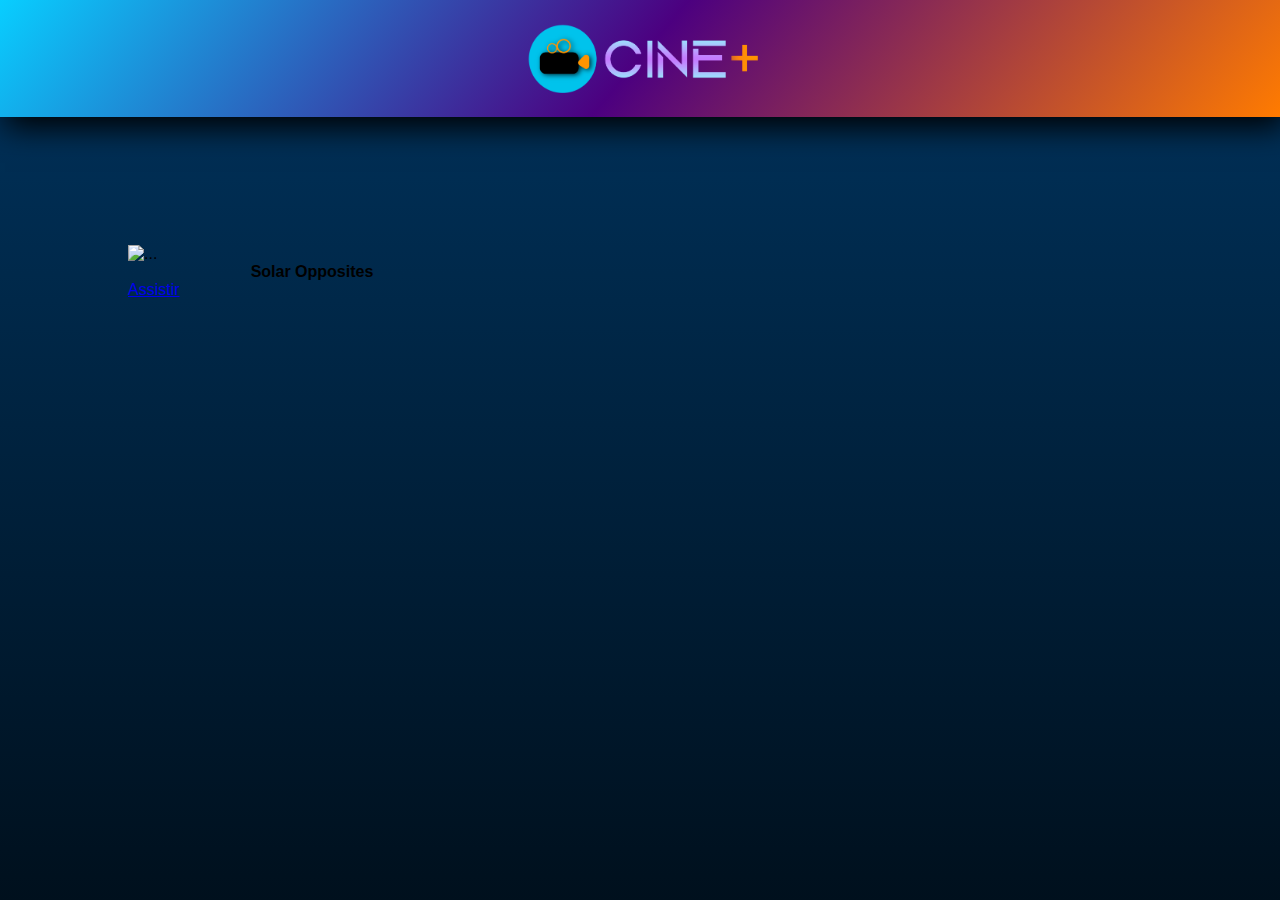
==== index.html @ ac24df3f "atumod" ====
<!DOCTYPE html>
<html lang="pt-br">
<head>
    <meta charset="UTF-8">
    <meta http-equiv="X-UA-Compatible" content="IE=edge">
    <meta name="viewport" content="width=device-width, initial-scale=1.0">
    <title>Cinema</title>
    <link rel="shortcut icon" href="/imgfilmes/icon-for-movie-0.jpg">
    <link rel="stylesheet" type="text/css" href="estilo.css">
    <link href="https://cdn.jsdelivr.net/npm/bootstrap@5.2.2/dist/css/bootstrap.min.css" rel="stylesheet" integrity="sha384-Zenh87qX5JnK2Jl0vWa8Ck2rdkQ2Bzep5IDxbcnCeuOxjzrPF/et3URy9Bv1WTRi" crossorigin="anonymous">

</head>
<body>

    <header class="cabecalho">
        
<a href="/index.html"><img class="logopricipal" src="imgfilmes\cinema-logo-1816B261B0-seeklogo.com.png" alt=""></a>

    </header>



<div class="card text-bg-dark mb-3" style="width: 23rem;">
    <img src="https://lumiere-a.akamaihd.net/v1/images/solar_opposites_4x5_las_e0333d41.png" class="card-img-top" alt="...">
    <div class="card-body">
      <h5 class="card-title">Solar Opposites</h5>
      <a href="solaropp.html" class="btn btn-outline-info btn-lg">Assistir</a>
    </div>
  </div>

<script src="https://cdn.jsdelivr.net/npm/bootstrap@5.2.2/dist/js/bootstrap.bundle.min.js" integrity="sha384-OERcA2EqjJCMA+/3y+gxIOqMEjwtxJY7qPCqsdltbNJuaOe923+mo//f6V8Qbsw3" crossorigin="anonymous"></script>
</body>
</html>
---- estilo.css ----
/*configurações padrôes originais*/
*{
   margin: 0%;
   padding: 0%;
   font-size: 100%;
   box-sizing: border-box;
   border:none;
   outline: none;

}


/*=========================================================
Estilos geral padrão*/

body {

   background-image: linear-gradient(0deg, rgb(0, 0, 0), rgb(0, 52, 95));
   font-family: Arial, Helvetica, sans-serif;
   background-repeat: no-repeat;
   background-size: 100% 1300px;
   
   
}
.cabecalho{
   background-image: linear-gradient(130deg, rgb(8, 206, 255), rgb(76, 0, 128), rgb(255, 123, 0));
   box-shadow: 5px 10px 30px black;
   padding: 20px;
   
}

.logopricipal{
   max-width: 20%;
   display: block;
   margin: auto;
}

.logopricipalplayers{

   width: 20%;
   margin-left: 40%;
   text-align: center;
}

.circulofm{
   color: aliceblue;
   font-size: 20px;
   text-decoration: none;
   text-align: center;
   
   
}


.playvideo{
   width: 50%;
   margin: auto;
   display: block;
   margin-top: 2%;

}

.botoes{
   position: absolute;
   top: 50%;
   left: 42%;
   margin: -25px 0 0 -25px;
  
}

.b1{
font-size: 25px;
padding: 10px 62px;
background: -webkit-linear-gradient(left,#9f78fa, #81d0fd );
color: rgb(3, 3, 3);
border-radius: 50px 20px;
text-decoration: none;

}

.b1:hover{
   background: -webkit-linear-gradient(left,#f7f7f7, #ffffff );
   color: #7940ff;
   text-decoration: none;
}

.titfilm{
   font-size: 40px;
   color: #bbe6ff;
   text-align: center;
   margin-top: 2%;
}



/*==========================================================


Área de imagens da pagia inicial para escolha dos filmes*/

.Filmesgeral{
   content: "";
   clear: both;
   display: table;
}

.circulo{
   
   width: 20%;
   margin-left: 4%;
   margin-top: 5%;
   float: left;
}

.coringa{
   
   width: 21%;
   margin-left: 4%;
   margin-top: 5%;
   float: left;
}

.card{
   margin-top: 10%;
   margin-left: 10%;

}

.btn-info{
   margin-left: 15px;
   
}
.btn{
   width: 330px;
}
.card-title{
   text-align: center;
}
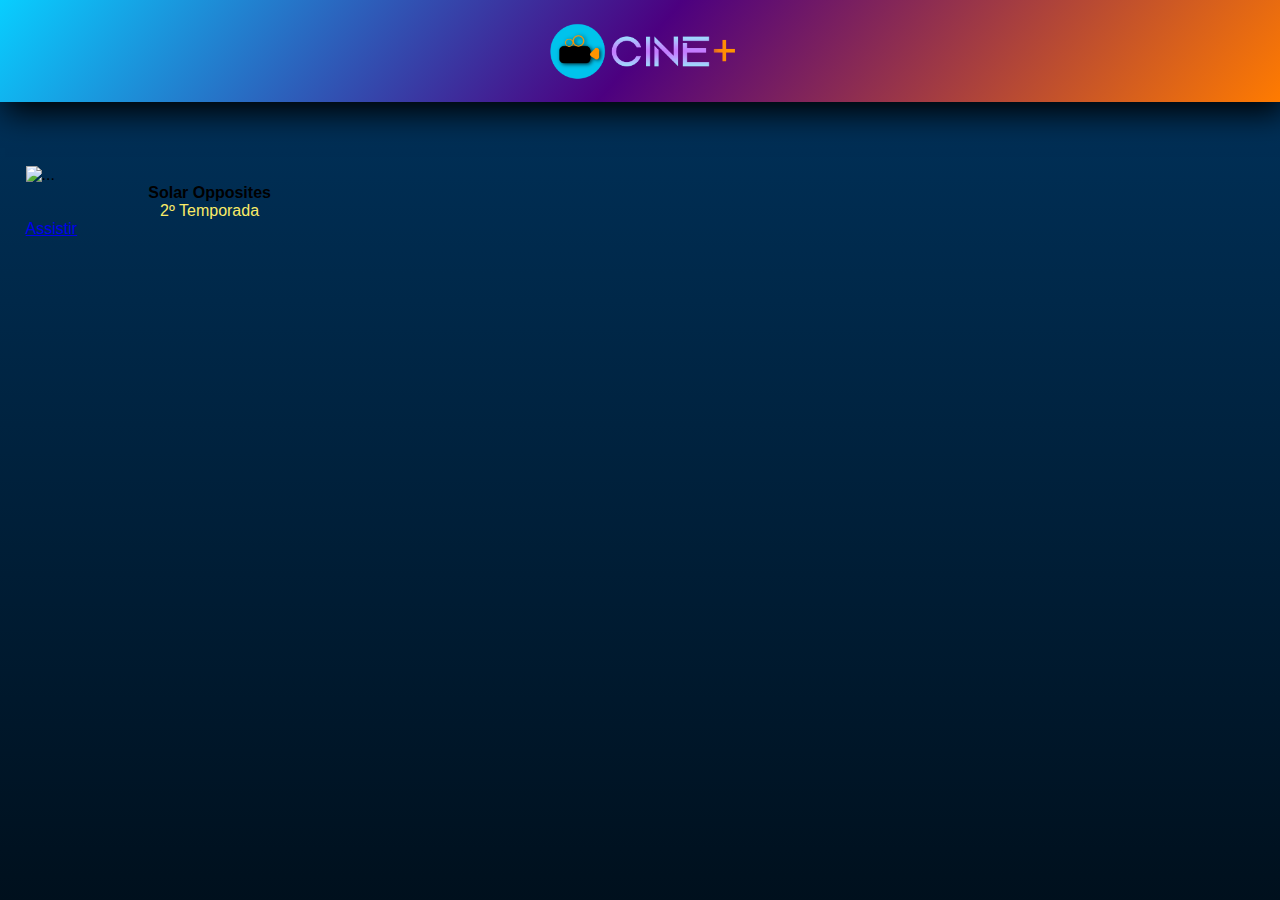
==== commit 614ad713: "modf" ====
--- a/index.html
+++ b/index.html
@@ -5,7 +5,7 @@
     <meta http-equiv="X-UA-Compatible" content="IE=edge">
     <meta name="viewport" content="width=device-width, initial-scale=1.0">
     <title>Cinema</title>
-    <link rel="shortcut icon" href="/imgfilmes/icon-for-movie-0.jpg">
+    <link rel="shortcut icon" href="imgfilmes\icon-for-movie-0.jpg">
     <link rel="stylesheet" type="text/css" href="estilo.css">
     <link href="https://cdn.jsdelivr.net/npm/bootstrap@5.2.2/dist/css/bootstrap.min.css" rel="stylesheet" integrity="sha384-Zenh87qX5JnK2Jl0vWa8Ck2rdkQ2Bzep5IDxbcnCeuOxjzrPF/et3URy9Bv1WTRi" crossorigin="anonymous">
 
@@ -24,6 +24,7 @@
     <img src="https://lumiere-a.akamaihd.net/v1/images/solar_opposites_4x5_las_e0333d41.png" class="card-img-top" alt="...">
     <div class="card-body">
       <h5 class="card-title">Solar Opposites</h5>
+      <p style="text-align: center; color:rgb(250, 235, 103)">2º Temporada</p>
       <a href="solaropp.html" class="btn btn-outline-info btn-lg">Assistir</a>
     </div>
   </div>
--- a/estilo.css
+++ b/estilo.css
@@ -31,7 +31,7 @@
 }
 
 .logopricipal{
-   max-width: 20%;
+   max-width: 200px;
    display: block;
    margin: auto;
 }
@@ -99,36 +99,15 @@
 
 Área de imagens da pagia inicial para escolha dos filmes*/
 
-.Filmesgeral{
-   content: "";
-   clear: both;
-   display: table;
-}
-
-.circulo{
-   
-   width: 20%;
-   margin-left: 4%;
-   margin-top: 5%;
-   float: left;
-}
-
-.coringa{
-   
-   width: 21%;
-   margin-left: 4%;
-   margin-top: 5%;
-   float: left;
-}
 
 .card{
-   margin-top: 10%;
-   margin-left: 10%;
+   margin-top: 5%;
+   margin-left: 2%;
 
 }
 
 .btn-info{
-   margin-left: 15px;
+   margin-left: 16px;
    
 }
 .btn{
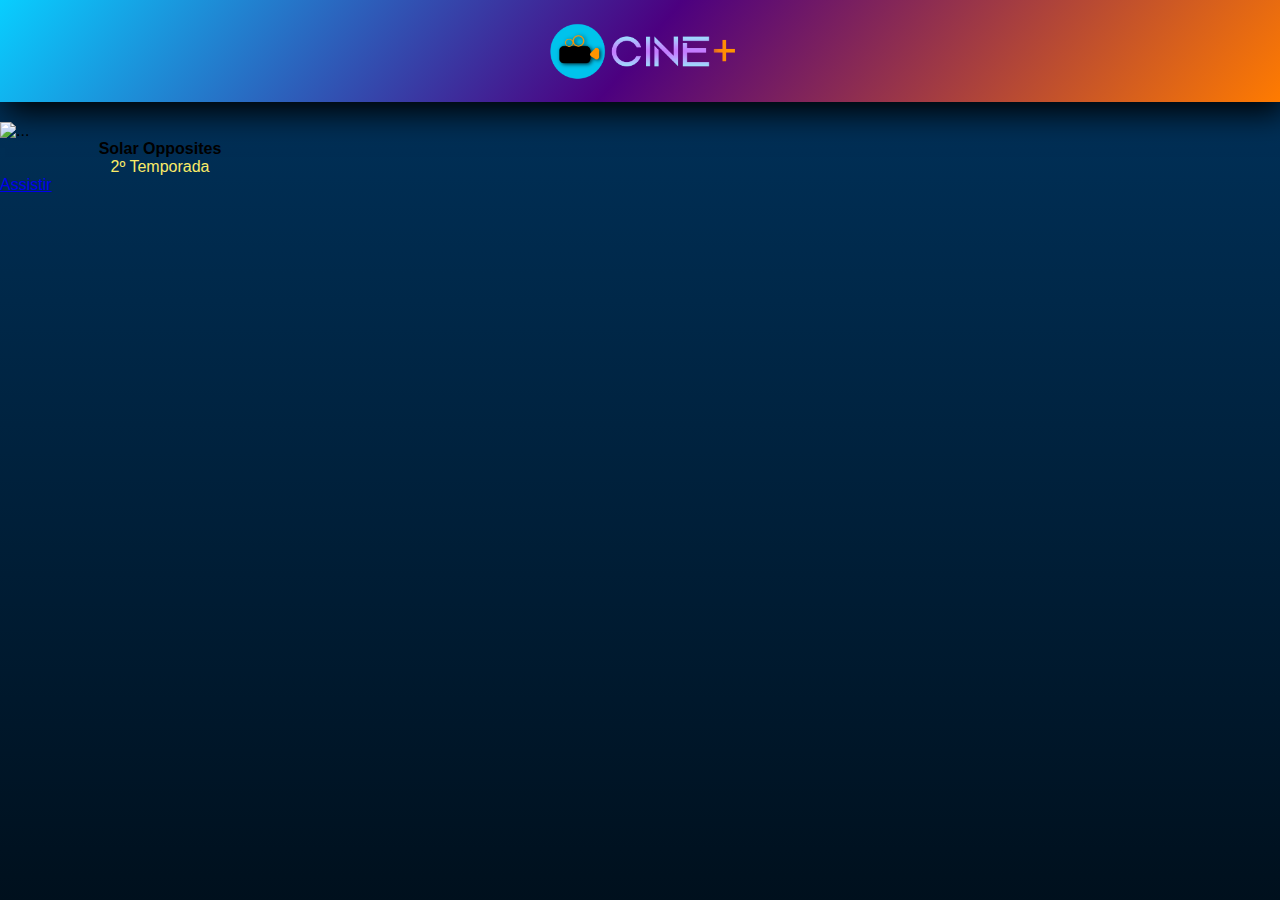
==== commit 6af3995b: "modf" ====
--- a/index.html
+++ b/index.html
@@ -20,7 +20,7 @@
 
 
 
-<div class="card text-bg-dark mb-3" style="width: 23rem;">
+<div class="card text-bg-dark mb-3" style="width: 20rem; margin-top: 20px;">
     <img src="https://lumiere-a.akamaihd.net/v1/images/solar_opposites_4x5_las_e0333d41.png" class="card-img-top" alt="...">
     <div class="card-body">
       <h5 class="card-title">Solar Opposites</h5>
--- a/estilo.css
+++ b/estilo.css
@@ -85,13 +85,9 @@
    text-decoration: none;
 }
 
-.titfilm{
-   font-size: 40px;
-   color: #bbe6ff;
-   text-align: center;
-   margin-top: 2%;
+.dropdown{
+   margin-left: 10px;
 }
-
 
 
 /*==========================================================
@@ -100,19 +96,15 @@
 Área de imagens da pagia inicial para escolha dos filmes*/
 
 
-.card{
-   margin-top: 5%;
-   margin-left: 2%;
-
-}
-
-.btn-info{
-   margin-left: 16px;
-   
-}
 .btn{
-   width: 330px;
+   width: 290px;
+   margin-top: 10px;
 }
 .card-title{
    text-align: center;
+}
+
+.carddiv{
+   margin-top: 50px;
+   
 }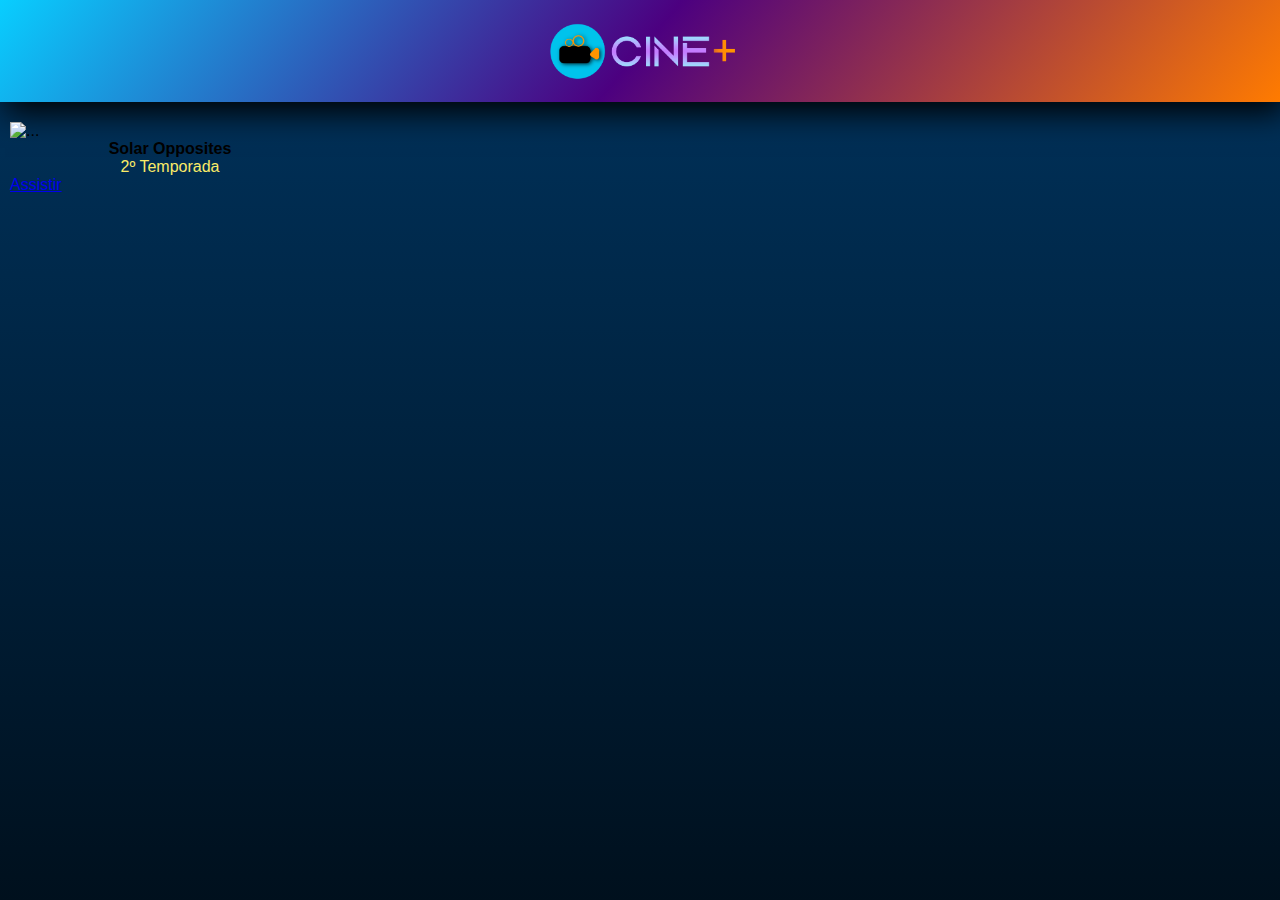
==== commit 32f2fd37: "modf" ====
--- a/index.html
+++ b/index.html
@@ -20,7 +20,7 @@
 
 
 
-<div class="card text-bg-dark mb-3" style="width: 20rem; margin-top: 20px;">
+<div class="card text-bg-dark mb-3" style="width: 20rem; margin-top: 20px; margin-left: 10px;">
     <img src="https://lumiere-a.akamaihd.net/v1/images/solar_opposites_4x5_las_e0333d41.png" class="card-img-top" alt="...">
     <div class="card-body">
       <h5 class="card-title">Solar Opposites</h5>
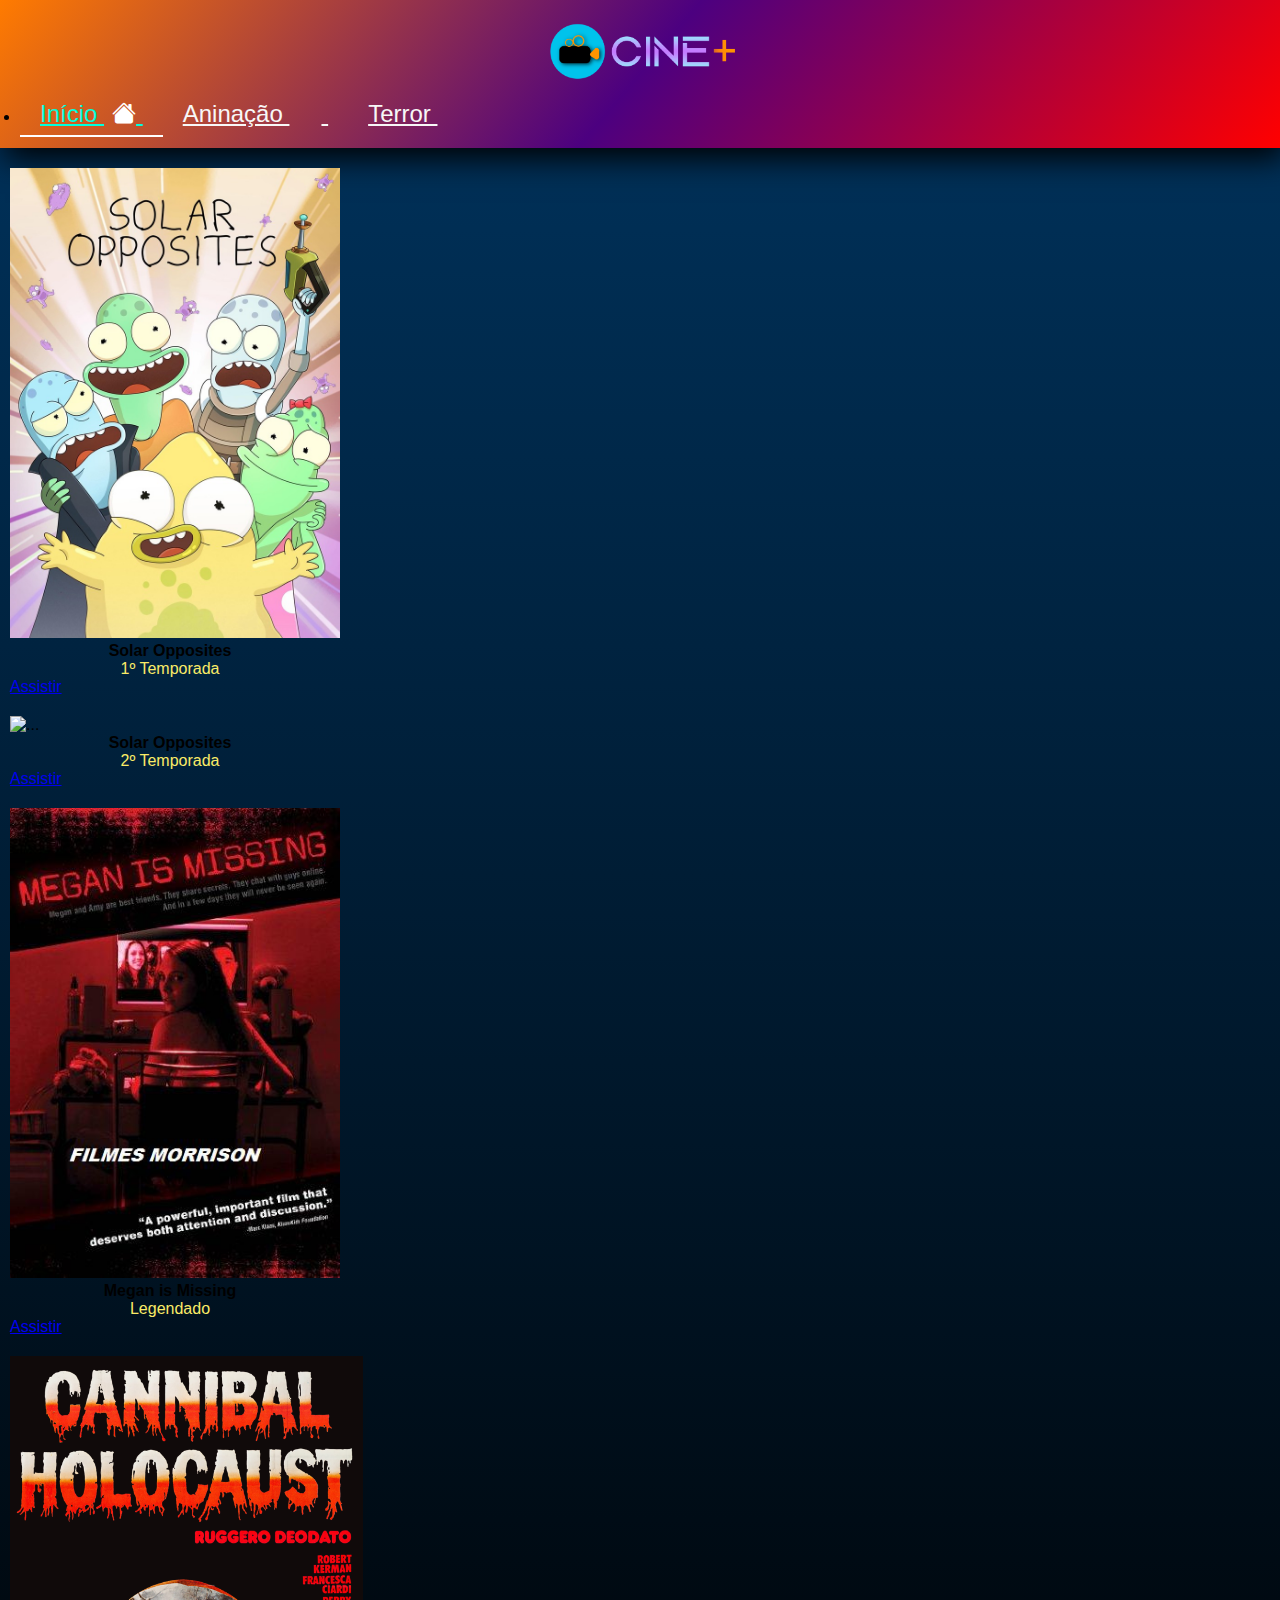
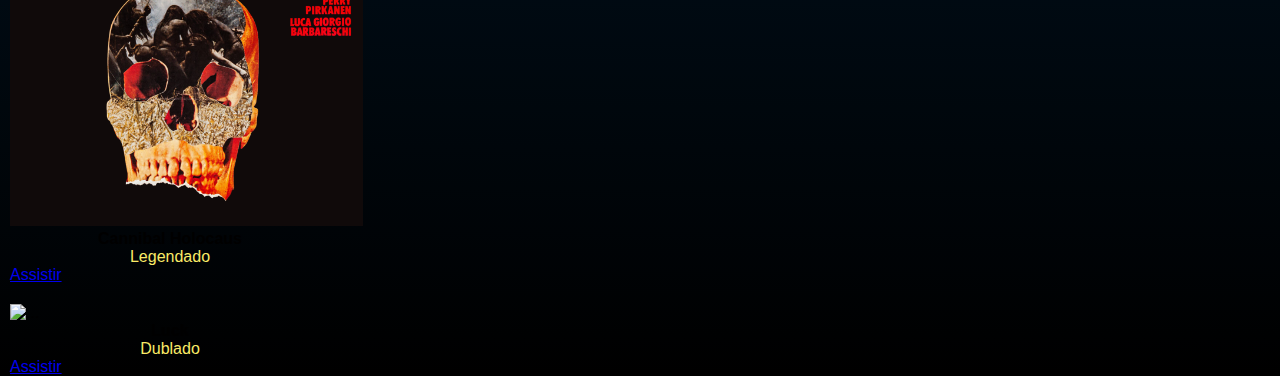
==== commit 56b4629b: "update" ====
--- a/index.html
+++ b/index.html
@@ -1,34 +1,98 @@
 <!DOCTYPE html>
 <html lang="pt-br">
+
 <head>
-    <meta charset="UTF-8">
-    <meta http-equiv="X-UA-Compatible" content="IE=edge">
-    <meta name="viewport" content="width=device-width, initial-scale=1.0">
-    <title>Cinema</title>
-    <link rel="shortcut icon" href="imgfilmes\icon-for-movie-0.jpg">
-    <link rel="stylesheet" type="text/css" href="estilo.css">
-    <link href="https://cdn.jsdelivr.net/npm/bootstrap@5.2.2/dist/css/bootstrap.min.css" rel="stylesheet" integrity="sha384-Zenh87qX5JnK2Jl0vWa8Ck2rdkQ2Bzep5IDxbcnCeuOxjzrPF/et3URy9Bv1WTRi" crossorigin="anonymous">
+  <meta charset="UTF-8">
+  <meta http-equiv="X-UA-Compatible" content="IE=edge">
+  <meta name="viewport" content="width=device-width, initial-scale=1.0">
+  <title>Cinema</title>
+  <link rel="shortcut icon" href="imgfilmes\icon-for-movie-0.jpg">
+  <link rel="stylesheet" type="text/css" href="estilo.css">
+  <link href="https://cdn.jsdelivr.net/npm/bootstrap@5.2.2/dist/css/bootstrap.min.css" rel="stylesheet"
+    integrity="sha384-Zenh87qX5JnK2Jl0vWa8Ck2rdkQ2Bzep5IDxbcnCeuOxjzrPF/et3URy9Bv1WTRi" crossorigin="anonymous">
+    <link rel="stylesheet" href="https://cdn.jsdelivr.net/npm/bootstrap-icons@1.11.3/font/bootstrap-icons.min.css">
 
 </head>
-<body>
 
-    <header class="cabecalho">
-        
-<a href="/index.html"><img class="logopricipal" src="imgfilmes\cinema-logo-1816B261B0-seeklogo.com.png" alt=""></a>
+<body class="min-vh-100">
 
-    </header>
+  <header class="cabecalho d-flex flex-row align-items-center gap-5 navbar navbar-expand-lg">
+
+    <div class="container-fluid">
+      <a class="navbar-brand" href="/index.html"><img class="logopricipal" src="imgfilmes\cinema-logo-1816B261B0-seeklogo.com.png" alt=""></a>
+      <button class="navbar-toggler" type="button" data-bs-toggle="collapse" data-bs-target="#navbarSupportedContent" aria-controls="navbarSupportedContent" aria-expanded="false" aria-label="Toggle navigation">
+        <span class="navbar-toggler-icon"></span>
+      </button>
+      <div class="collapse navbar-collapse" id="navbarSupportedContent">
+        <ul class="navbar-nav me-auto mb-2 mb-lg-0">
+          <li class="nav-item d-flex align-items-start align-items-lg-center justify-content-center flex-column flex-lg-row gap-3">
+            <a class="nav-link active" href="index.html"> Início <i class="bi bi-house-fill"></i> </a>
+            <a class="nav-link " href="animacao.html">Aninação <i class="bi bi-emoji-laughing-fill"></i> </a>
+            <a class="nav-link" href="terror.html">Terror <i class="bi bi-emoji-grimace-fill"></i> </a>
+          </li>
+        </ul>
+      </div>
+    </div>
+
+  </header>
 
 
 
-<div class="card text-bg-dark mb-3" style="width: 20rem; margin-top: 20px; margin-left: 10px;">
-    <img src="https://lumiere-a.akamaihd.net/v1/images/solar_opposites_4x5_las_e0333d41.png" class="card-img-top" alt="...">
-    <div class="card-body">
-      <h5 class="card-title">Solar Opposites</h5>
-      <p style="text-align: center; color:rgb(250, 235, 103)">2º Temporada</p>
-      <a href="solaropp.html" class="btn btn-outline-info btn-lg">Assistir</a>
+  <div class="main d-flex flex-row  justify-content-center justify-content-lg-start align-items-center flex-wrap ">
+
+    <div class="card text-bg-dark mb-3" style="width: 20rem; margin-top: 20px; margin-left: 10px;">
+      <img src="imgfilmes/solar-oppositetp1s.jpg" class="card-img-top"
+        alt="...">
+      <div class="card-body">
+        <h5 class="card-title">Solar Opposites</h5>
+        <p style="text-align: center; color:rgb(250, 235, 103)">1º Temporada</p>
+        <a href="solaroppTp1.html" class="btn btn-outline-info btn-lg ">Assistir</a>
+      </div>
     </div>
+
+    <div class="card text-bg-dark mb-3" style="width: 20rem; margin-top: 20px; margin-left: 10px;">
+      <img src="https://lumiere-a.akamaihd.net/v1/images/solar_opposites_4x5_las_e0333d41.png" class="card-img-top"
+        alt="...">
+      <div class="card-body">
+        <h5 class="card-title">Solar Opposites</h5>
+        <p style="text-align: center; color:rgb(250, 235, 103)">2º Temporada</p>
+        <a href="solaropp.html" class="btn btn-outline-info btn-lg ">Assistir</a>
+      </div>
+    </div>
+
+    <div class="card text-bg-dark mb-3" style="width: 20rem; margin-top: 20px; margin-left: 10px;">
+      <img src="imgfilmes/mim.jpg" class="card-img-top" alt="...">
+      <div class="card-body">
+        <h5 class="card-title">Megan is Missing</h5>
+        <p style="text-align: center; color:rgb(250, 235, 103)">Legendado</p>
+        <a href="megIsMiss.html" class="btn btn-outline-info btn-lg">Assistir</a>
+      </div>
+    </div>
+
+    <div class="card text-bg-dark mb-3" style="width: 20rem; margin-top: 20px; margin-left: 10px;">
+      <img src="imgfilmes/ch.png" class="card-img-top" alt="...">
+      <div class="card-body">
+        <h5 class="card-title">Cannibal Holocaus</h5>
+        <p style="text-align: center; color:rgb(250, 235, 103)">Legendado</p>
+        <a href="CanHol.html" class="btn btn-outline-info btn-lg">Assistir</a>
+      </div>
+    </div>
+
+    <div class="card text-bg-dark mb-3" style="width: 20rem; margin-top: 20px; margin-left: 10px;">
+      <img src="https://br.web.img3.acsta.net/pictures/22/07/08/09/41/2988143.jpg" class="card-img-top"
+        alt="...">
+      <div class="card-body">
+        <h5 class="card-title">Luck</h5>
+        <p style="text-align: center; color:rgb(250, 235, 103)">Dublado</p>
+        <a href="luck.html" class="btn btn-outline-info btn-lg ">Assistir</a>
+      </div>
+    </div>
+
   </div>
 
-<script src="https://cdn.jsdelivr.net/npm/bootstrap@5.2.2/dist/js/bootstrap.bundle.min.js" integrity="sha384-OERcA2EqjJCMA+/3y+gxIOqMEjwtxJY7qPCqsdltbNJuaOe923+mo//f6V8Qbsw3" crossorigin="anonymous"></script>
+  <script src="https://cdn.jsdelivr.net/npm/bootstrap@5.2.2/dist/js/bootstrap.bundle.min.js"
+    integrity="sha384-OERcA2EqjJCMA+/3y+gxIOqMEjwtxJY7qPCqsdltbNJuaOe923+mo//f6V8Qbsw3"
+    crossorigin="anonymous"></script>
 </body>
+
 </html>--- a/estilo.css
+++ b/estilo.css
@@ -1,13 +1,11 @@
-
 /*configurações padrôes originais*/
-*{
+* {
    margin: 0%;
    padding: 0%;
    font-size: 100%;
    box-sizing: border-box;
-   border:none;
+   border: none;
    outline: none;
-
 }
 
 
@@ -16,76 +14,141 @@
 
 body {
 
-   background-image: linear-gradient(0deg, rgb(0, 0, 0), rgb(0, 52, 95));
+   background-image: linear-gradient(0deg, rgb(0, 0, 0), #00345f);
    font-family: Arial, Helvetica, sans-serif;
    background-repeat: no-repeat;
-   background-size: 100% 1300px;
-   
-   
+   background-size: contain;
 }
-.cabecalho{
-   background-image: linear-gradient(130deg, rgb(8, 206, 255), rgb(76, 0, 128), rgb(255, 123, 0));
+
+.cabecalho {
+   background-image: linear-gradient(130deg, #ff7b00, #4c0080, #ff0000);
    box-shadow: 5px 10px 30px black;
    padding: 20px;
-   
 }
 
-.logopricipal{
+.logopricipal {
    max-width: 200px;
    display: block;
    margin: auto;
 }
 
-.logopricipalplayers{
-
+.logopricipalplayers {
    width: 20%;
    margin-left: 40%;
    text-align: center;
 }
 
-.circulofm{
+.nav-link{
+   color: #f7f7f7 !important;
+   font-size: 1.5rem !important;
+   border-bottom: solid 2px #ffffff00;
+   padding: 8px 20px !important;
+   transition: all 0.25s !important;
+}
+
+.bi-house-fill{
+   opacity: 0%;
+   transition: all 0.25s !important;
+   margin-left: 8px;
+}
+.bi-emoji-laughing-fill{
+   opacity: 0%;
+   transition: all 0.25s !important;
+   margin-left: 8px;
+}
+.bi-emoji-grimace-fill{
+   opacity: 0%;
+   transition: all 0.25s !important;
+   margin-left: 8px;
+}
+
+.nav-link:hover{
+   color: #00ffdd !important;
+   border-bottom: solid 2px #ffffff;
+
+   .bi-emoji-laughing-fill{
+      opacity: 100%;
+      color: #ffffff;
+   }
+   
+   .bi-emoji-grimace-fill{
+      opacity: 100%;
+      color: #ffffff;
+   }
+
+   .bi-house-fill{
+      opacity: 100%;
+      color: #ffffff;
+   }
+   
+
+}
+
+.active{
+   color: #00ffdd !important;
+   border-bottom: solid 2px #ffffff;
+
+   .bi-emoji-laughing-fill{
+      opacity: 100%;
+      color: #ffffff;
+   }
+   
+   .bi-emoji-grimace-fill{
+      opacity: 100%;
+      color: #ffffff;
+   }
+
+   .bi-house-fill{
+      opacity: 100%;
+      color: #ffffff;
+   }
+   
+
+}
+
+.divisor{
+   border: solid 2px black;
+}
+
+.circulofm {
    color: aliceblue;
    font-size: 20px;
    text-decoration: none;
    text-align: center;
-   
-   
 }
 
 
-.playvideo{
+.playvideo {
    width: 50%;
    margin: auto;
    display: block;
    margin-top: 2%;
-
 }
 
-.botoes{
+.botoes {
    position: absolute;
    top: 50%;
    left: 42%;
    margin: -25px 0 0 -25px;
-  
 }
 
-.b1{
-font-size: 25px;
-padding: 10px 62px;
-background: -webkit-linear-gradient(left,#9f78fa, #81d0fd );
-color: rgb(3, 3, 3);
-border-radius: 50px 20px;
-text-decoration: none;
-
+.b1 {
+   font-size: 25px;
+   padding: 10px 62px;
+   background: -webkit-linear-gradient(left, #9f78fa, #81d0fd);
+   color: rgb(3, 3, 3);
+   border-radius: 50px 20px;
+   text-decoration: none;
+   
 }
 
-.b1:hover{
-   background: -webkit-linear-gradient(left,#f7f7f7, #ffffff );
+.b1:hover {
+   background: -webkit-linear-gradient(left, #f7f7f7, #ffffff);
    color: #7940ff;
    text-decoration: none;
 }
 
-.dropdown{
+.dropdown {
    margin-left: 10px;
 }
 
@@ -96,15 +159,21 @@
 Área de imagens da pagia inicial para escolha dos filmes*/
 
 
-.btn{
+.btn {
    width: 290px;
    margin-top: 10px;
+   transition: all 0.25s !important;
 }
-.card-title{
+
+.card-title {
    text-align: center;
 }
 
-.carddiv{
+.carddiv {
    margin-top: 50px;
-   
+
+}
+
+.card-img-top {
+   height: 470px;
 }